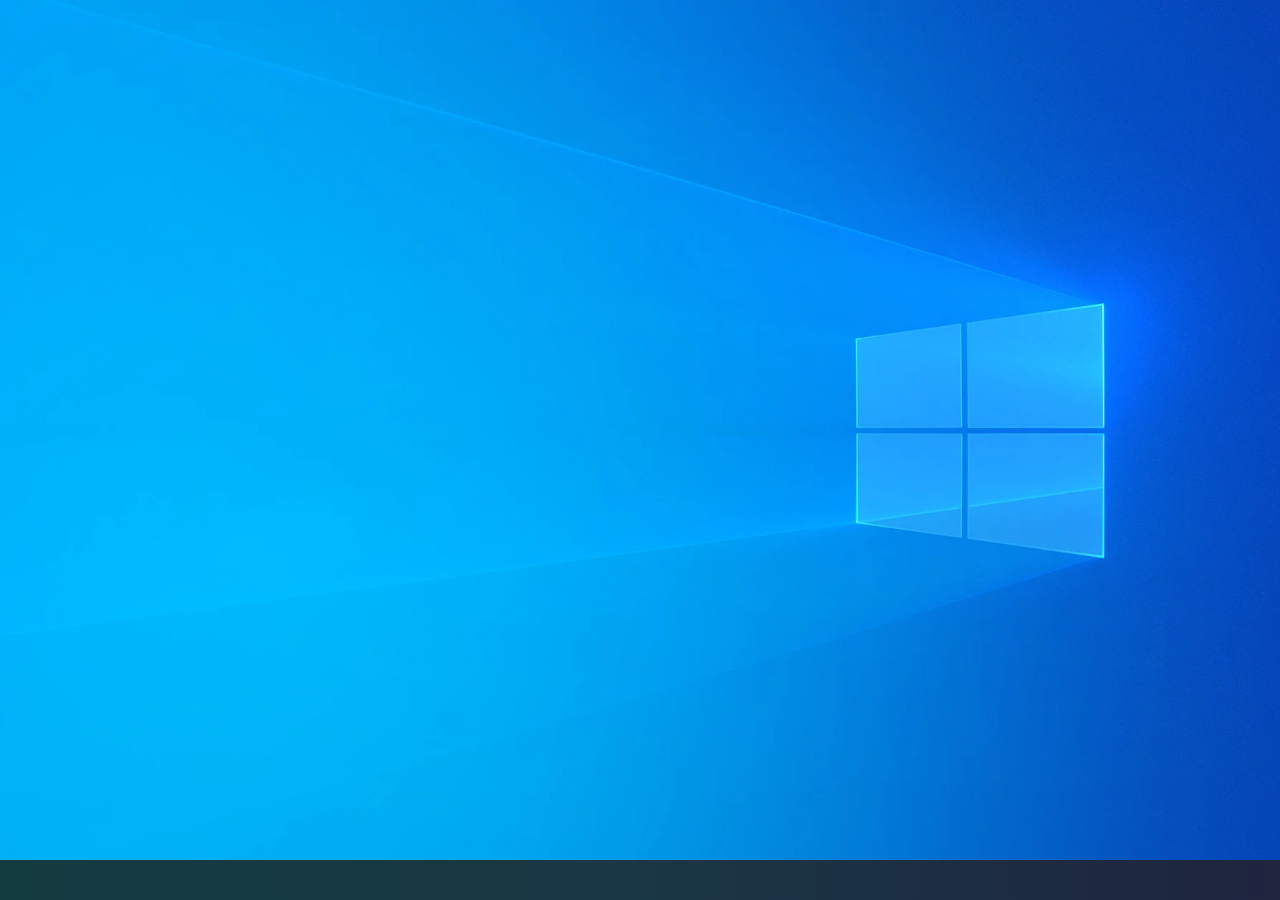
==== index.html @ 14f8f656 "Create desktop and taskbar" ====
<!DOCTYPE html>
<html>
    <head>
        <meta charset="UTF-8" />
        <link rel="stylesheet" href="style.css"></link>
    </head>
    <body>
        <div id="ui-container">
            <div id="win10-desktop"></div>
            <div id="win10-taskbar"></div>
        </div>
    </body>
</html>
---- style.css ----
body {
    margin: 0;
}

#ui-container {
    display: flex;
    flex-direction: column;
    justify-content: end;
    height: 100vh;
    width: 100vw;
}

#win10-desktop {
    flex: 1 0 0%;
    background-image: url("assets/win10/desktop-backgrounds/default.png");
    background-size: cover;
}

#win10-taskbar {
    height: 40px;
    background: linear-gradient(90deg, #133c41, #1a3745, #1f243f);
}
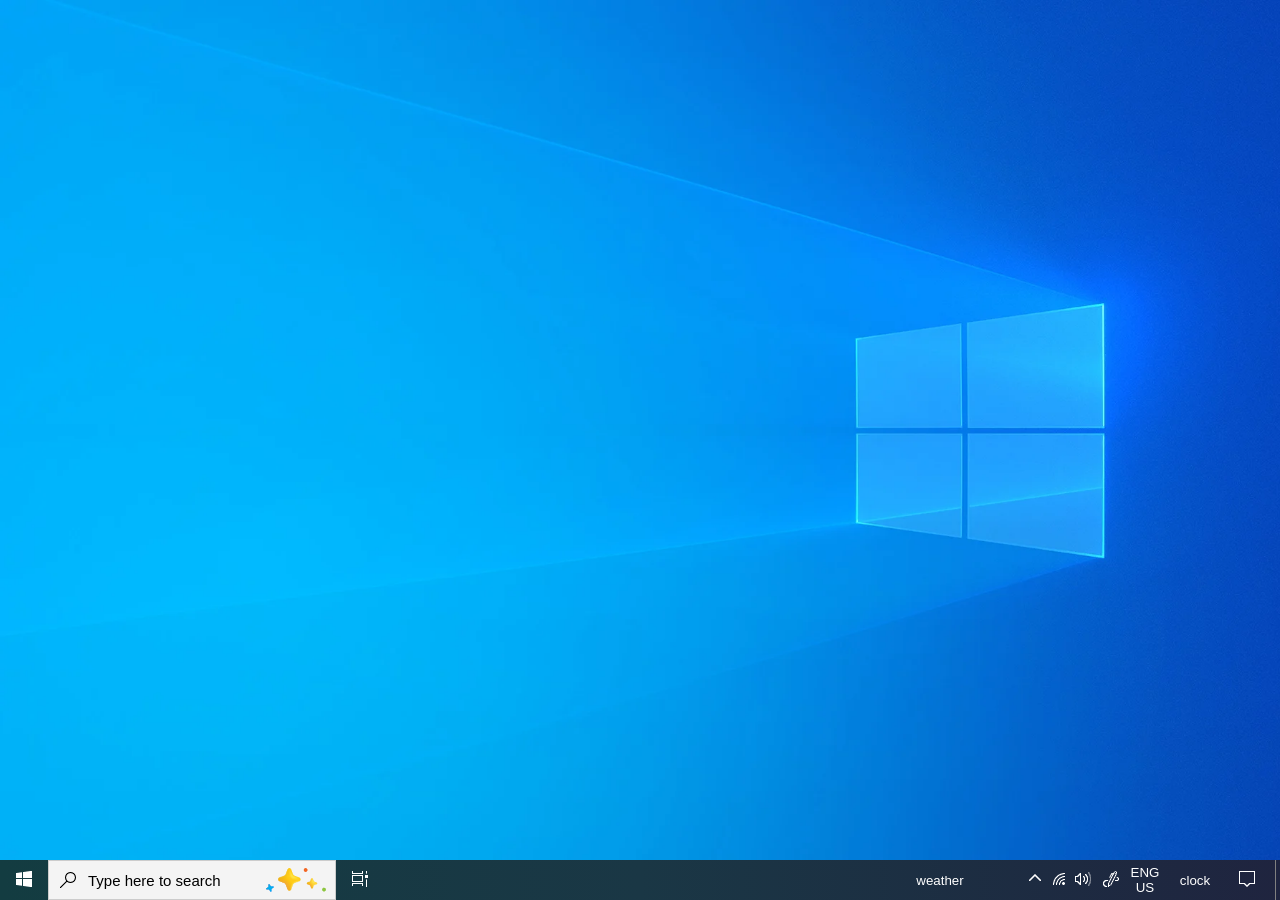
==== commit 05894b2f: "Add taskbar buttons, except app shortcuts" ====
--- a/index.html
+++ b/index.html
@@ -7,7 +7,44 @@
     <body>
         <div id="ui-container">
             <div id="win10-desktop"></div>
-            <div id="win10-taskbar"></div>
+            <div id="win10-taskbar">
+                <div id="taskbar-left-side">
+                    <button>
+                        <img src="assets/win10/icons/windows-16.png"></img>
+                    </button
+                    ><div id="tbar-search">
+                        <div>
+                            <img src="assets/win10/icons/search-16.png"></img>
+                            <input placeholder="Type here to search"></input>
+                        </div>
+                        <img src="assets/win10/search-highlight-generic.png"></img>
+                    </div
+                    ><button>
+                        <img src="assets/win10/icons/taskview-16.png"></img>
+                    </button>
+                </div>
+                <div id="taskbar-right-side">
+                    <button id="tbar-weather">weather</button
+                    ><button id="tbar-expand-systray">
+                        <img src="assets/win10/icons/chevronup-16.png"></img>
+                    </button
+                    ><button class="tbar-button-small">
+                        <img src="assets/win10/icons/wifi-16.png"></img>
+                    </button
+                    ><button class="tbar-button-small">
+                        <img src="assets/win10/icons/volume-16.png"></img>
+                    </button
+                    ><button class="tbar-button-32px">
+                        <img src="assets/win10/icons/ink-16.png"></img>
+                    </button
+                    ><button class="tbar-button-36px"> ENG<br>US </button
+                    ><button id="tbar-clock">clock</button
+                    ><button id="tbar-action-center">
+                        <img src="assets/win10/icons/actioncenter-16.png"></img>
+                    </button
+                    ><button id="tbar-show-desktop"></button>
+                </div>
+            </div>
         </div>
     </body>
 </html>
--- a/style.css
+++ b/style.css
@@ -1,5 +1,10 @@
+* {
+    font-family: 'Segoe UI', sans-serif;
+}
+
 body {
     margin: 0;
+    overflow: hidden;
 }
 
 #ui-container {
@@ -19,4 +24,116 @@
 #win10-taskbar {
     height: 40px;
     background: linear-gradient(90deg, #133c41, #1a3745, #1f243f);
+    display: flex;
+    flex-direction: row;
+
+    & * {
+        color: white;
+    }
+}
+
+#taskbar-left-side {
+    height: 100%;
+}
+#taskbar-right-side {
+    height: 100%;
+    margin-left: auto;
+}
+
+#win10-taskbar button {
+    border: none;
+    padding: 0;
+    outline: none;
+    height: 100%;
+    width: 48px;
+    background-color: transparent;
+    vertical-align: top;
+    transition: background-color 150ms;
+}
+#win10-taskbar button:hover {
+    transition: background-color 0s;
+    background-color: rgba(255, 255, 255, 0.1);
+}
+
+#tbar-search {
+    position: relative;
+    display: inline-flex;
+    flex-direction: row;
+    box-sizing: border-box;
+    height: 100%;
+    width: 288px;
+    background-color: #f4f4f4;
+    outline: 1px solid #cccccc;
+    outline-offset: -1px;
+
+    & > div {
+        display: flex;
+        flex: 1 1 0%;
+        min-width: 0;
+        background-color: transparent;
+        
+        & img {
+            margin: 0 12px;
+            align-self: center;
+        }
+
+        & input {
+            border: 0;
+            padding: 0;
+            min-width: 0;
+            outline: 0;
+            flex: 1 1 0%;
+            background-color: transparent;
+            font-size: 15px;
+            color: black;
+        }
+        & input::placeholder {
+            font-size: 15px;
+            color: black;
+        }
+    }
+
+    & > img {
+        width: 80px;
+        height: 40px;
+        background-color: transparent;
+    }
+
+    & > *:hover {
+        background-color: white;
+    }
+}
+#tbar-search:hover {
+    outline: 2px solid #aaaaaa;
+    outline-offset: -2px;
+}
+
+#win10-taskbar #tbar-weather {
+    width: 150px;
+}
+#win10-taskbar .tbar-button-small {
+    width: 22px;
+    height: calc(100% - 2px);
+    margin: 1px;
+}
+#win10-taskbar #tbar-expand-systray {
+    width: 24px;
+    margin-left: 8px;
+}
+#win10-taskbar .tbar-button-32px {
+    width: 32px;
+}
+#win10-taskbar .tbar-button-36px {
+    width: 36px;
+}
+#win10-taskbar #tbar-clock {
+    width: 64px;
+}
+#win10-taskbar #tbar-action-center {
+    width: 40px;
+}
+#win10-taskbar #tbar-show-desktop {
+    width: 5px;
+    border-left: 1px solid gray;
+    margin-left: 8px;
 }
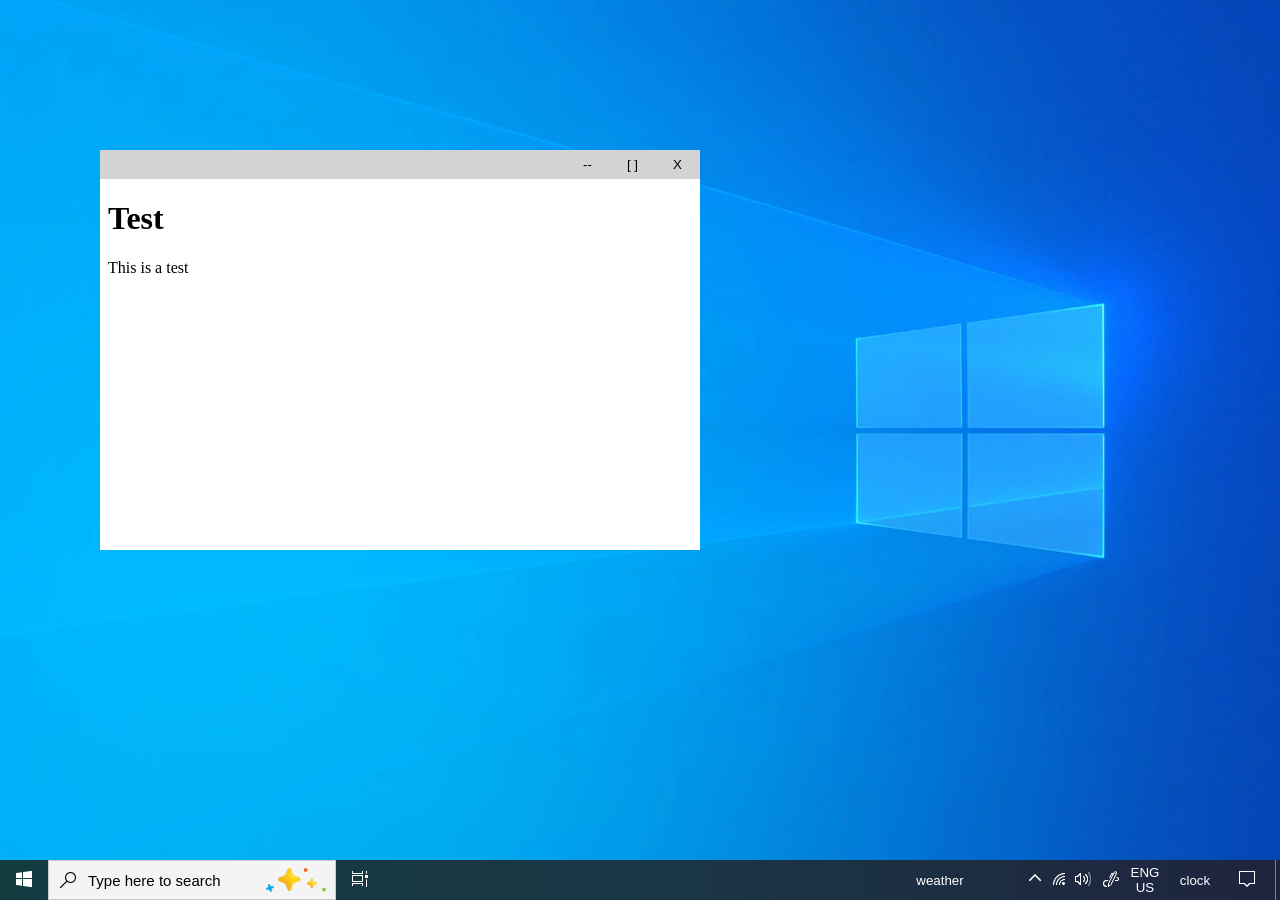
==== commit 6356175c: "Create embedded content windows" ====
--- a/index.html
+++ b/index.html
@@ -3,6 +3,8 @@
     <head>
         <meta charset="UTF-8" />
         <link rel="stylesheet" href="style.css"></link>
+        <script src="ApplicationWindow.js"></script>
+        <script defer src="main.js"></script>
     </head>
     <body>
         <div id="ui-container">
--- a/style.css
+++ b/style.css
@@ -136,4 +136,39 @@
     width: 5px;
     border-left: 1px solid gray;
     margin-left: 8px;
+}
+
+
+
+.win10-app-window {
+    position: absolute;
+    background-color: blue;
+
+    & > div {
+        height: 29px;
+        width: 100%;
+        background-color: lightgray;
+
+        & button {
+            height: 100%;
+            width: 45px;
+            border: none;
+            outline: none;
+            background-color: transparent;
+            float: right;
+            transition: background-color 100ms;
+        }
+        & button:hover {
+            background-color: rgba(255, 255, 255, 0.25);
+        }
+        & button.win10-app-window-closebtn:hover {
+            background-color: red;
+        }
+    }
+
+    & > object {
+        width: 100%;
+        height: calc(100% - 29px);
+        background-color: white;
+    }
 }
